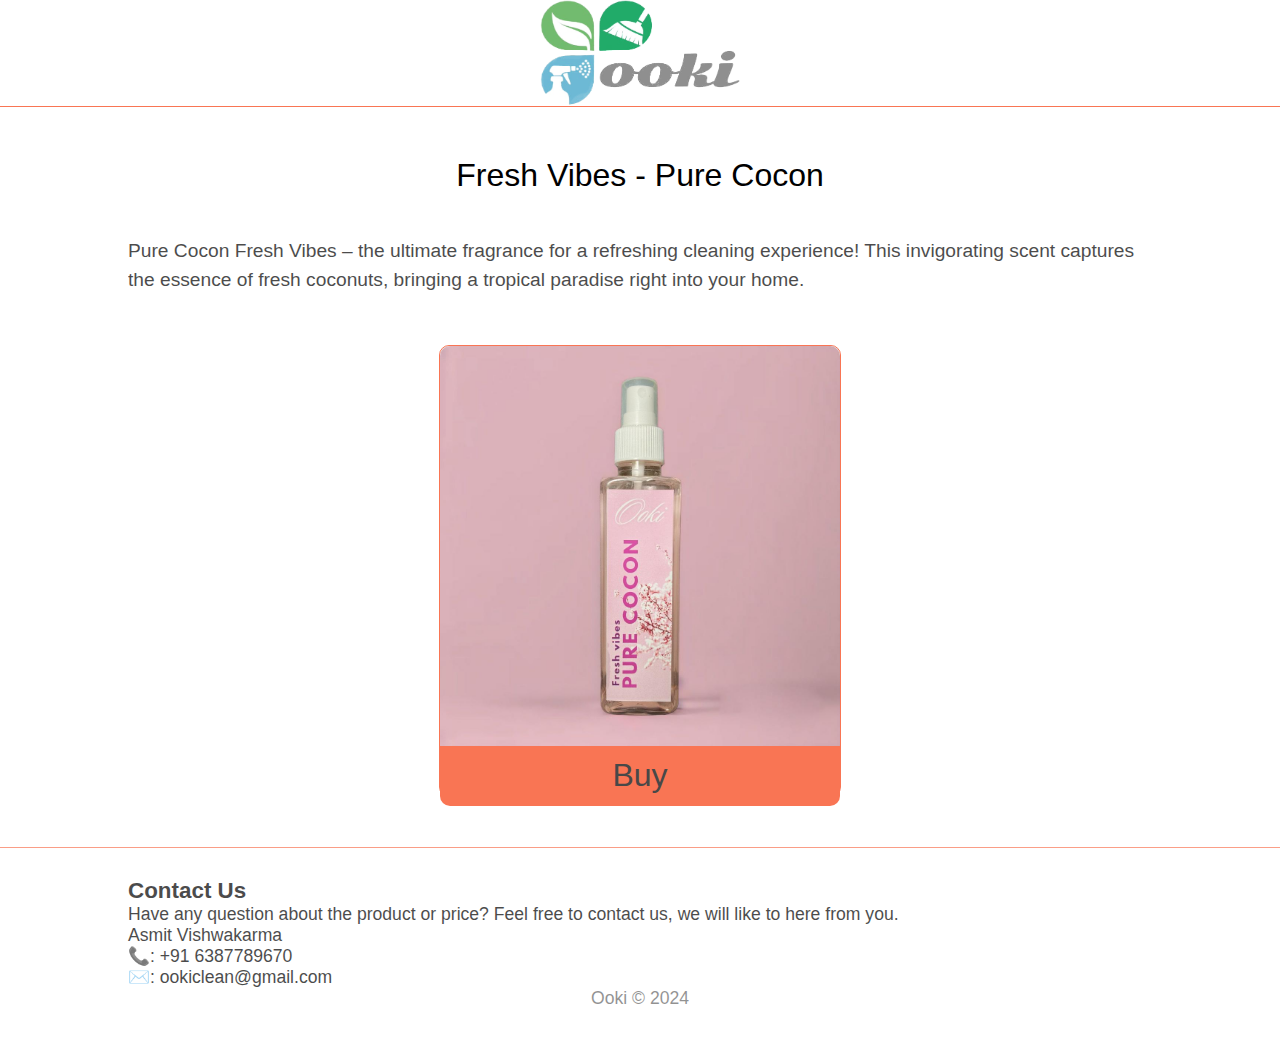
==== docs/assets/files/product-2.html @ 5f72f79d "Add intial files and folder" ====
<!DOCTYPE html>
<html lang="en">
<head>
    <meta charset="UTF-8">
    <meta name="viewport" content="width=device-width, initial-scale=1.0">
    <link rel="stylesheet" href="../files/style.css">
    <title>Ooki</title>
</head>
<body class="grid-container">
    <header class="header">
        <div class="logo-container"><img src="../media/logo.png" alt="Three bubbles with cleaning graphics on them with text 'O O K I'" class="logo"></div>
        <!-- <p>Ooki</p> -->
    </header>
    <main class="grid-container main">
        <div class="products grid-container">
            <p class="product-text">Fresh Vibes - Pure Cocon</p>
            <div class="product-container flex-container">
                <p class="about-product" style="font-size: 1.2rem; font-family: Verdana, Sans-serif; opacity: 70%; line-height: 1.5;">Pure Cocon Fresh Vibes – the ultimate fragrance for a refreshing cleaning experience! This invigorating scent captures the essence of fresh coconuts, bringing a tropical paradise right into your home.</p>
                <div class="product grid-container">
                    <div class="product-image"><img src="../media/pink.jpg" alt="green frangnent bottle"></div>
                    <a class="view" href="https://api.whatsapp.com/send?phone=916387789670&text=Namaste, I am interested in your Fresh Vibes - Pure Cocon. Can we talk right now?"><p>Buy</p></a>
                </div>
            </div>
        </div>
    </main>
    <footer class="footer">
        <div class="contact-container">
            <p style="font-size: 1.4rem; font-weight: 700;">Contact Us</p>
            <p>Have any question about the product or price? Feel free to contact us, we will like to here from you.</p>
            <p class="name">Asmit Vishwakarma</p>
            <p class="contact">📞: +91 6387789670</p>
            <p class="email">✉️: ookiclean@gmail.com</p>
            <p class="copyright" style="opacity: 60%; display: flex; justify-content: center;">Ooki © 2024</p>
        </div>
    </footer>  
</body>
</html>
---- docs/assets/files/style.css ----
* {
    margin: 0;
    padding: 0;
}

body.grid-container {
    display: grid;
    grid-template-rows: minmax(100px 150px 1fr) 1fr minmax(200px 1fr);
}

header {
    display: grid;
    justify-content: center;
    align-items: center;
    border-bottom: 1px solid #f97554;
}
img.logo {
    max-width: 200px;
}

.main {
    /* margin: 50px 10%; */
}
.info {
    font-size: 2rem;
    color: #f97554;
    font-family: Verdana, Geneva, Tahoma, sans-serif;
    padding: 50px;
    display: grid;
    justify-content: center;
    align-items: center;
}
.site-info {
    font-style: italic;
    margin-top: 50px;
    padding: 40px;
    background-color: #f0f0f0;
    font-size: 1.3rem;
    font-family: 'Lucida Sans', 'Lucida Sans Regular', 'Lucida Grande', 'Lucida Sans Unicode', Geneva, Verdana, sans-serif;
}
.site-info p {
    margin: 50px 10%;
}

.product-text {
    font-size: 2rem;
    font-family: 'Lucida Sans', 'Lucida Sans Regular', 'Lucida Grande', 'Lucida Sans Unicode', Geneva, Verdana, sans-serif;

}
.flex-container {
    display: flex;
    flex-wrap: wrap;
    justify-content: center;
    align-items: center;
}
.product-container {
    gap: 50px;
}
div.product {
    background-color: #eee;
    max-width: 400px;
    max-height: 450px;
    border: 1px solid #f97554;
    border-radius: 10px;
}
footer {
    opacity: 70%;
    border-top: 1px solid #f97554;
}
.contact-container {
    margin: 30px 10%;
    font-size: 1.1rem;
    font-family: 'Lucida Sans', 'Lucida Sans Regular', 'Lucida Grande', 'Lucida Sans Unicode', Geneva, Verdana, sans-serif;
}
.products.grid-container {
    margin: 50px 10%;
    display: grid;
    gap: 40px;
    grid-template-rows: 40px 1fr;
    justify-items: center;
}

.product.grid-container {
    display: grid;
    /* grid-template-rows: 400px 50px; */
    grid-template-columns: 1fr;
    margin: 0;
}

.view {
    display: flex;
    align-items: center;
    justify-content: center;
    background-color: #f97554;
    border-radius: 0 0 10px 10px;
    font-size: 2rem;
    height: 60px;
    font-family:'Gill Sans', 'Gill Sans MT', Calibri, 'Trebuchet MS', sans-serif;
    
}
a {
    color: rgb(72, 72, 72);
    text-decoration: none;
}

.product:hover, product:focus {
    transform: scale(1.054);
}

/* .product-image {
    width: 100%;
    height: 100%;
} */

img {
    max-width: 100%;
    max-height: 100%;
    display: block;
    border-radius: 10px 10px 0 0;
}
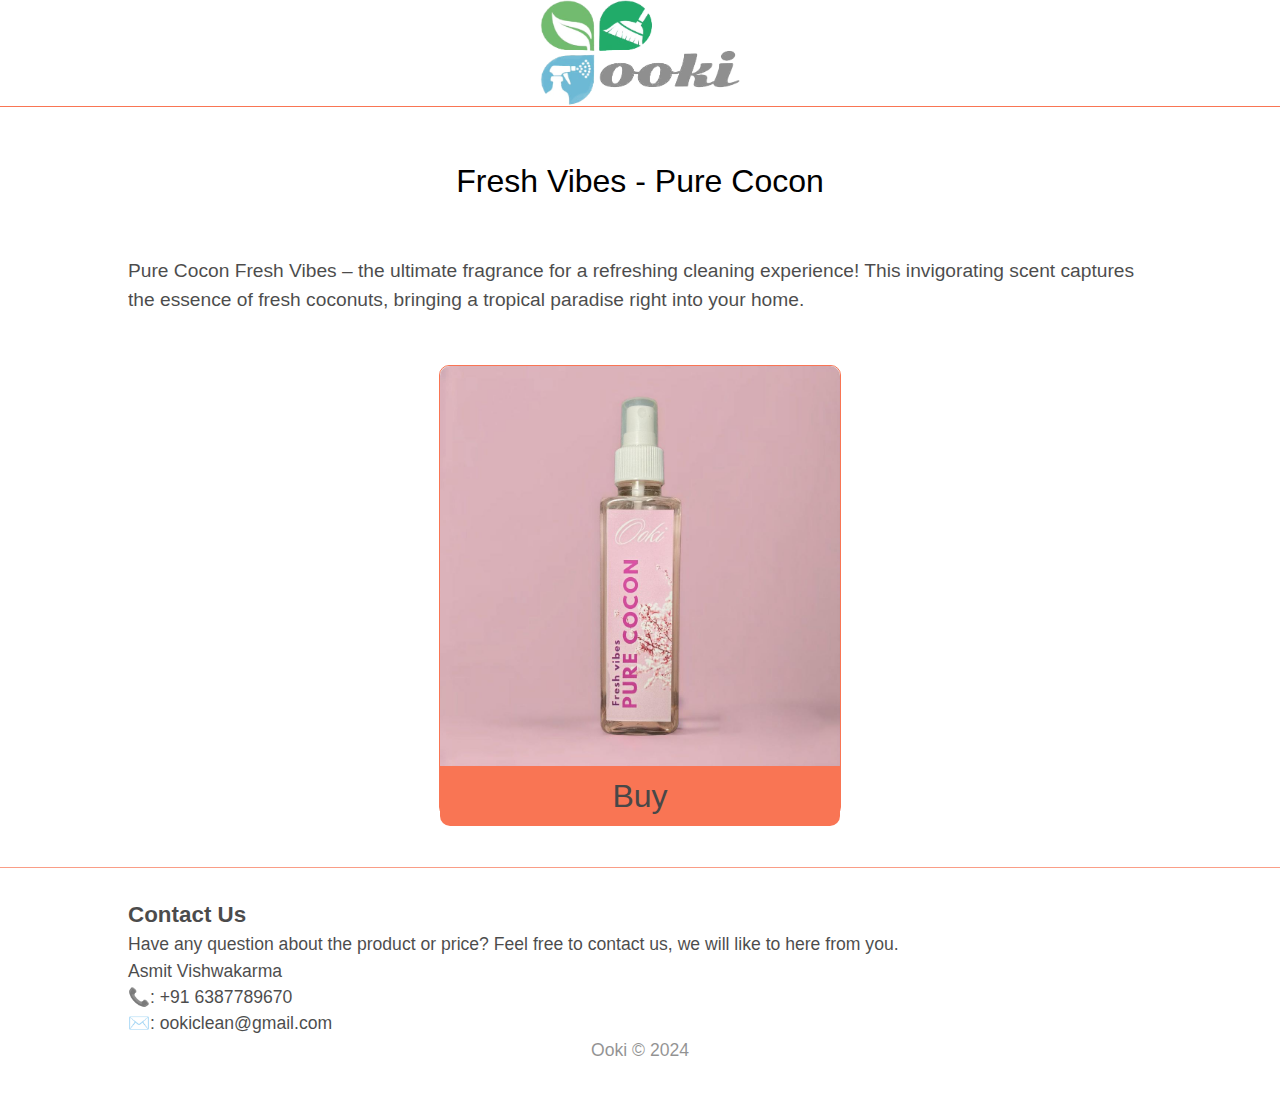
==== commit 0f68e14d: "Update product-2.html" ====
--- a/docs/assets/files/product-2.html
+++ b/docs/assets/files/product-2.html
@@ -15,7 +15,7 @@
         <div class="products grid-container">
             <p class="product-text">Fresh Vibes - Pure Cocon</p>
             <div class="product-container flex-container">
-                <p class="about-product" style="font-size: 1.2rem; font-family: Verdana, Sans-serif; opacity: 70%; line-height: 1.5;">Pure Cocon Fresh Vibes – the ultimate fragrance for a refreshing cleaning experience! This invigorating scent captures the essence of fresh coconuts, bringing a tropical paradise right into your home.</p>
+                <p class="about-product" style="font-size: 1.2rem; font-family: Verdana, Sans-serif; opacity: 70%; line-height: 1.5; margin-top: 20px">Pure Cocon Fresh Vibes – the ultimate fragrance for a refreshing cleaning experience! This invigorating scent captures the essence of fresh coconuts, bringing a tropical paradise right into your home.</p>
                 <div class="product grid-container">
                     <div class="product-image"><img src="../media/pink.jpg" alt="green frangnent bottle"></div>
                     <a class="view" href="https://api.whatsapp.com/send?phone=916387789670&text=Namaste, I am interested in your Fresh Vibes - Pure Cocon. Can we talk right now?"><p>Buy</p></a>
@@ -34,4 +34,4 @@
         </div>
     </footer>  
 </body>
-</html>+</html>
--- a/docs/assets/files/style.css
+++ b/docs/assets/files/style.css
@@ -1,6 +1,7 @@
 * {
     margin: 0;
     padding: 0;
+    line-height: 1.5;
 }
 
 body.grid-container {
@@ -117,4 +118,4 @@
     max-height: 100%;
     display: block;
     border-radius: 10px 10px 0 0;
-}+}
